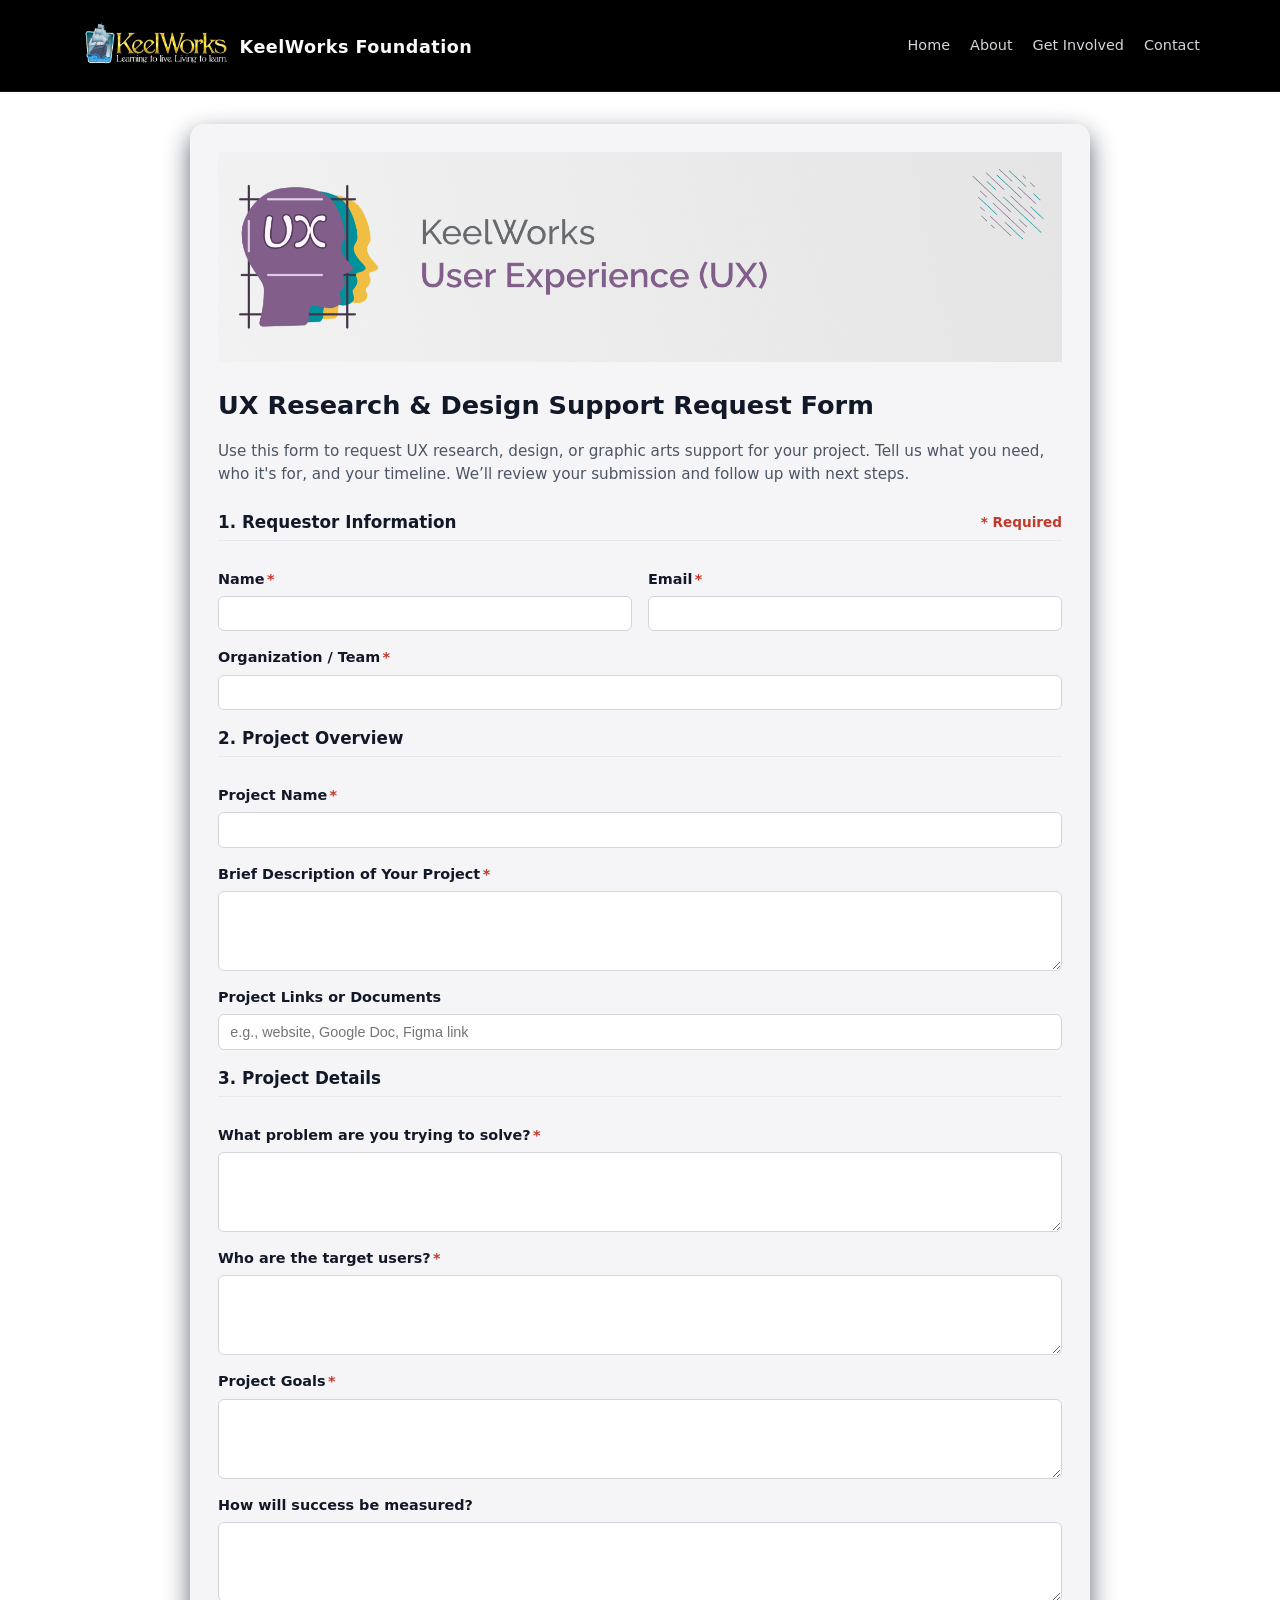
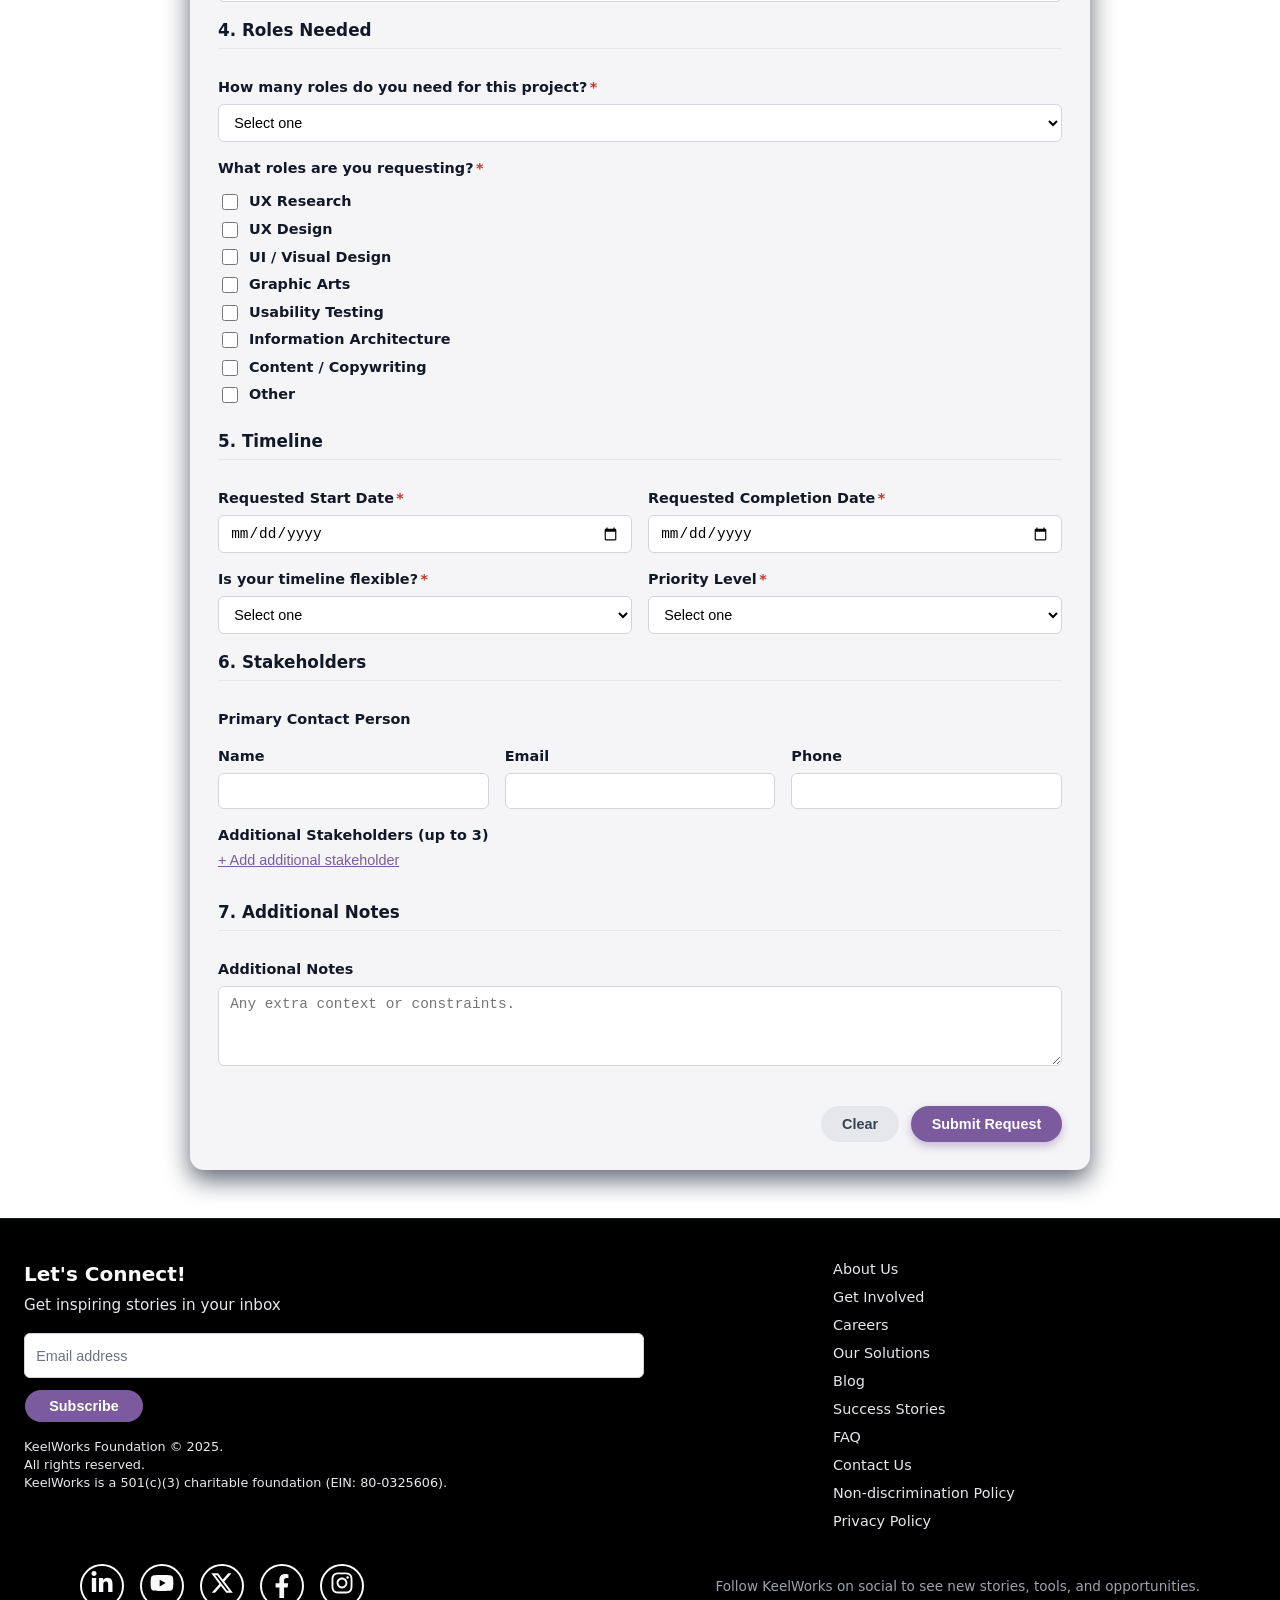
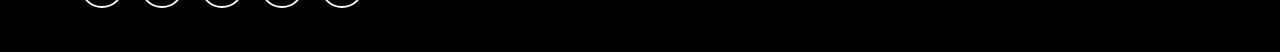
==== index.html @ 037fbc54 "Update and rename request_form1.html to index.html" ====
<!DOCTYPE html>
<html lang="en">
<head>
  <meta charset="UTF-8" />
  <meta name="viewport" content="width=device-width, initial-scale=1.0" />
  <title>KeelWorks – UX Research & Design Support Request</title>
  <link rel="stylesheet" href="css/style.css" />
</head>
<body>
  <!-- HEADER + HERO -->
  <header class="kw-header">
    <div class="kw-header-inner">
      <div class="kw-logo">
        <div>
<img src="images/KeelWorks-logo.png" style="width:150px; height:auto">

        </div>
        <div class="kw-logo-text">KeelWorks Foundation</div>
      </div>
      <nav class="kw-nav" aria-label="Primary navigation">
        <a href="https://keelworks.org/">Home</a>
        <a href="https://keelworks.org/about">About</a>
        <a href="https://keelworks.org/get-involved">Get Involved</a>
        <a href="https://keelworks.org/contact">Contact</a>
      </nav>
    </div>

  </header>

  <!-- MAIN FORM -->
  <main class="page-wrapper">

    <div class="card">
      <div class="card-banner">
  <img src="images/UX Banner.png" style="padding:0px; width:100%; height:auto">

      </div>
      <h1>UX Research &amp; Design Support Request Form</h1>
      <p class="subtitle">
        Use this form to request UX research, design, or graphic arts support for your project.
        Tell us what you need, who it's for, and your timeline. We’ll review your submission and
        follow up with next steps.
      </p>

      <form id="uxSupportForm" novalidate>
        <!-- Section 1: Requestor Information -->
        <div class="section-title required-header">
          <span>1. Requestor Information</span>
          <span class="required-note">* Required</span>
        </div>

        <div class="field-row">
          <div class="field-group">
            <label for="name">Name<span class="required">*</span></label>
            <input type="text" id="name" name="name" />
            <div class="error-message">Please enter your name.</div>
          </div>

          <div class="field-group">
            <label for="email">Email<span class="required">*</span></label>
            <input type="email" id="email" name="email" />
            <div class="error-message">Please enter a valid email address.</div>
          </div>
        </div>

        <div class="field-group">
          <label for="org">Organization / Team<span class="required">*</span></label>
          <input type="text" id="org" name="org" />
          <div class="error-message">Please enter your organization or team.</div>
        </div>

        <!-- Section 2: Project Overview -->
        <div class="section-title">2. Project Overview</div>

        <div class="field-group">
          <label for="projectName">Project Name<span class="required">*</span></label>
          <input type="text" id="projectName" name="projectName" />
          <div class="error-message">Please enter a project name.</div>
        </div>

        <div class="field-group">
          <label for="projectDescription">Brief Description of Your Project<span class="required">*</span></label>
          <textarea id="projectDescription" name="projectDescription"></textarea>
          <div class="error-message">Please add a short description of your project.</div>
        </div>

        <div class="field-group">
          <label for="projectLinks">Project Links or Documents</label>
          <input
            type="text"
            id="projectLinks"
            name="projectLinks"
            placeholder="e.g., website, Google Doc, Figma link"
          />
        </div>

        <!-- Section 3: Project Details -->
        <div class="section-title">3. Project Details</div>

        <div class="field-group">
          <label for="problem">What problem are you trying to solve?<span class="required">*</span></label>
          <textarea id="problem" name="problem"></textarea>
          <div class="error-message">Please describe the problem you are trying to solve.</div>
        </div>

        <div class="field-group">
          <label for="targetUsers">Who are the target users?<span class="required">*</span></label>
          <textarea id="targetUsers" name="targetUsers"></textarea>
          <div class="error-message">Please describe your target users.</div>
        </div>

        <div class="field-group">
          <label for="goals">Project Goals<span class="required">*</span></label>
          <textarea id="goals" name="goals"></textarea>
          <div class="error-message">Please describe your project goals.</div>
        </div>

        <div class="field-group">
          <label for="successMetrics">How will success be measured?</label>
          <textarea id="successMetrics" name="successMetrics"></textarea>
        </div>

        <!-- Section 4: Roles Needed -->
        <div class="section-title">4. Roles Needed</div>

        <div class="field-group">
          <label for="rolesCount">How many roles do you need for this project?<span class="required">*</span></label>
          <select id="rolesCount" name="rolesCount">
            <option value="">Select one</option>
            <option value="1">1</option>
            <option value="2">2</option>
            <option value="3">3</option>
            <option value="more">More</option>
          </select>
          <div class="error-message">Please select how many roles you need.</div>
        </div>

        <div class="field-group">
          <label>What roles are you requesting?<span class="required">*</span></label>
          <div class="checkbox-group" id="rolesGroup">
            <div class="checkbox-item">
              <input type="checkbox" id="roleUxResearch" name="roles" value="UX Research" />
              <label for="roleUxResearch">UX Research</label>
            </div>
            <div class="checkbox-item">
              <input type="checkbox" id="roleUxDesign" name="roles" value="UX Design" />
              <label for="roleUxDesign">UX Design</label>
            </div>
            <div class="checkbox-item">
              <input type="checkbox" id="roleUiDesign" name="roles" value="UI/Visual Design" />
              <label for="roleUiDesign">UI / Visual Design</label>
            </div>
            <div class="checkbox-item">
              <input type="checkbox" id="roleGraphics" name="roles" value="Graphic Arts" />
              <label for="roleGraphics">Graphic Arts</label>
            </div>
            <div class="checkbox-item">
              <input type="checkbox" id="roleUsability" name="roles" value="Usability Testing" />
              <label for="roleUsability">Usability Testing</label>
            </div>
            <div class="checkbox-item">
              <input type="checkbox" id="roleIA" name="roles" value="Information Architecture" />
              <label for="roleIA">Information Architecture</label>
            </div>
            <div class="checkbox-item">
              <input type="checkbox" id="roleContent" name="roles" value="Content / Copywriting" />
              <label for="roleContent">Content / Copywriting</label>
            </div>
            <div class="checkbox-item">
              <input type="checkbox" id="roleOther" name="roles" value="Other" />
              <label for="roleOther">Other</label>
            </div>
          </div>
          <div class="error-message">Please select at least one role.</div>

          <div id="otherRoleWrapper">
            <label for="otherRole">Specify</label>
            <input type="text" id="otherRole" name="otherRole" />
          </div>
        </div>

        <!-- Section 5: Timeline -->
        <div class="section-title">5. Timeline</div>

        <div class="field-row">
          <div class="field-group">
            <label for="startDate">Requested Start Date<span class="required">*</span></label>
            <input type="date" id="startDate" name="startDate" />
            <div class="error-message">Please select a requested start date.</div>
          </div>

          <div class="field-group">
            <label for="endDate">Requested Completion Date<span class="required">*</span></label>
            <input type="date" id="endDate" name="endDate" />
            <div class="error-message">Please select a requested completion date.</div>
          </div>
        </div>

        <div class="field-row">
          <div class="field-group">
            <label for="flexible">Is your timeline flexible?<span class="required">*</span></label>
            <select id="flexible" name="flexible">
              <option value="">Select one</option>
              <option value="yes">Yes</option>
              <option value="no">No</option>
              <option value="somewhat">Somewhat</option>
            </select>
            <div class="error-message">Please indicate if your timeline is flexible.</div>
          </div>

          <div class="field-group">
            <label for="priority">Priority Level<span class="required">*</span></label>
            <select id="priority" name="priority">
              <option value="">Select one</option>
              <option value="high">High</option>
              <option value="medium">Medium</option>
              <option value="low">Low</option>
            </select>
            <div class="error-message">Please select a priority level.</div>
          </div>
        </div>

        <!-- Section 6: Stakeholders -->
        <div class="section-title">6. Stakeholders</div>

        <div class="field-group">
          <label>Primary Contact Person</label>
        </div>

        <div class="field-row">
          <div class="field-group">
            <label for="primaryContactName">Name</label>
            <input type="text" id="primaryContactName" name="primaryContactName" />
          </div>
          <div class="field-group">
            <label for="primaryContactEmail">Email</label>
            <input type="email" id="primaryContactEmail" name="primaryContactEmail" />
          </div>
          <div class="field-group">
            <label for="primaryContactPhone">Phone</label>
            <input type="text" id="primaryContactPhone" name="primaryContactPhone" />
          </div>
        </div>

        <div class="field-group">
          <label>Additional Stakeholders (up to 3)</label>
          <button type="button" id="addStakeholderBtn" class="link-button" style="text-align: left">
            + Add additional stakeholder
          </button>
        </div>

        <div id="additionalStakeholdersContainer"></div>

        <!-- Section 7: Additional Notes -->
        <div class="section-title">7. Additional Notes</div>

        <div class="field-group">
          <label for="notes">Additional Notes</label>
          <textarea id="notes" name="notes" placeholder="Any extra context or constraints."></textarea>
        </div>

        <div class="form-actions">
          <button type="reset" class="btn-secondary" id="clearBtn">Clear</button>
          <button type="submit" class="btn-primary" id="submitBtn">Submit Request</button>
        </div>

        <div id="successMessage" class="success-message">
          Thank you. Your request has been recorded. The details are shown above for your reference.
        </div>

        <button id="closeBtn" class="btn-primary">
          Close &amp; Return to KeelWorks
        </button>
      </form>
    </div>
  </main>

  <!-- FOOTER -->
  <footer class="kw-footer">
    <div class="kw-footer-inner">
      <div>
        <div class="kw-footer-heading">Let's Connect!</div>
        <div class="kw-footer-sub">Get inspiring stories in your inbox</div>
        <form class="kw-footer-form" onsubmit="event.preventDefault();">

          <input type="email" class="kw-footer-input"
            placeholder="Email address"
            aria-label="Email address" /> <button class="kw-footer-button" type="submit" style="margin-left:-500px">Subscribe</button>
        </form>
        <div class="kw-footer-legal">
          KeelWorks Foundation © 2025.<br />
          All rights reserved.<br />
          KeelWorks is a 501(c)(3) charitable foundation (EIN: 80-0325606).
        </div>
      </div>
      <div class="kw-footer-links">
        <a href="https://keelworks.org/about">About Us</a>
        <a href="https://keelworks.org/get-involved">Get Involved</a>
        <a href="https://keelworks.org/careers">Careers</a>
        <a href="https://keelworks.org/our-solutions">Our Solutions</a>
        <a href="https://keelworks.org/blog">Blog</a>
        <a href="https://keelworks.org/success-stories">Success Stories</a>
        <a href="https://keelworks.org/faq">FAQ</a>
        <a href="https://keelworks.org/contact">Contact Us</a>
        <a href="https://keelworks.org/non-discrimination">Non-discrimination Policy</a>
        <a href="https://keelworks.org/privacy-policy">Privacy Policy</a>
      </div>
    </div>

    <div class="kw-footer-bottom">
      <div class="kw-social">
        <div class="kw-social-icon">
          <a href="https://www.linkedin.com/company/keelworks-foundation/" class="text-white hover:text-gray-500" target="_blank"><div class="p-2 border-2 rounded-full hover:border-gray-500 ">
          <svg stroke="currentColor" fill="currentColor" stroke-width="0" viewBox="0 0 448 512" height="24" width="24" xmlns="http://www.w3.org/2000/svg"><path d="M100.28 448H7.4V148.9h92.88zM53.79 108.1C24.09 108.1 0 83.5 0 53.8a53.79 53.79 0 0 1 107.58 0c0 29.7-24.1 54.3-53.79 54.3zM447.9 448h-92.68V302.4c0-34.7-.7-79.2-48.29-79.2-48.29 0-55.69 37.7-55.69 76.7V448h-92.78V148.9h89.08v40.8h1.3c12.4-23.5 42.69-48.3 87.88-48.3 94 0 111.28 61.9 111.28 142.3V448z"></path></svg>
          </div>
          </a>
        </div>
        <div class="kw-social-icon">
          <a href="https://www.youtube.com/@thekeelworksfundation8668" class="text-white hover:text-gray-500" target="_blank"><div class="p-2 border-2 rounded-full hover:border-gray-500"><svg stroke="currentColor" fill="currentColor" stroke-width="0" viewBox="0 0 576 512" height="24" width="24" xmlns="http://www.w3.org/2000/svg"><path d="M549.655 124.083c-6.281-23.65-24.787-42.276-48.284-48.597C458.781 64 288 64 288 64S117.22 64 74.629 75.486c-23.497 6.322-42.003 24.947-48.284 48.597-11.412 42.867-11.412 132.305-11.412 132.305s0 89.438 11.412 132.305c6.281 23.65 24.787 41.5 48.284 47.821C117.22 448 288 448 288 448s170.78 0 213.371-11.486c23.497-6.321 42.003-24.171 48.284-47.821 11.412-42.867 11.412-132.305 11.412-132.305s0-89.438-11.412-132.305zm-317.51 213.508V175.185l142.739 81.205-142.739 81.201z"></path></svg></div></a>
          </div>
        <div class="kw-social-icon">
          <a href="https://x.com/keelworksthe" class="text-white hover:text-gray-500" target="_blank"><div class="p-2 border-2 rounded-full hover:border-gray-500"><svg stroke="currentColor" fill="currentColor" stroke-width="0" viewBox="0 0 512 512" height="24" width="24" xmlns="http://www.w3.org/2000/svg"><path d="M389.2 48h70.6L305.6 224.2 487 464H345L233.7 318.6 106.5 464H35.8L200.7 275.5 26.8 48H172.4L272.9 180.9 389.2 48zM364.4 421.8h39.1L151.1 88h-42L364.4 421.8z"></path></svg></div></a>
        </div>
        <div class="kw-social-icon">
        <svg stroke="currentColor" fill="currentColor" stroke-width="0" viewBox="0 0 320 512" height="24" width="24" xmlns="http://www.w3.org/2000/svg"><path d="M279.14 288l14.22-92.66h-88.91v-60.13c0-25.35 12.42-50.06 52.24-50.06h40.42V6.26S260.43 0 225.36 0c-73.22 0-121.08 44.38-121.08 124.72v70.62H22.89V288h81.39v224h100.17V288z"></path></svg>
      </div>
        <div class="kw-social-icon">
<a href="https://www.instagram.com/thekeelworks/" class="text-white hover:text-gray-500" target="_blank"><div class="p-2 border-2 rounded-full hover:border-gray-500"><svg stroke="currentColor" fill="currentColor" stroke-width="0" viewBox="0 0 448 512" height="24" width="24" xmlns="http://www.w3.org/2000/svg"><path d="M224.1 141c-63.6 0-114.9 51.3-114.9 114.9s51.3 114.9 114.9 114.9S339 319.5 339 255.9 287.7 141 224.1 141zm0 189.6c-41.1 0-74.7-33.5-74.7-74.7s33.5-74.7 74.7-74.7 74.7 33.5 74.7 74.7-33.6 74.7-74.7 74.7zm146.4-194.3c0 14.9-12 26.8-26.8 26.8-14.9 0-26.8-12-26.8-26.8s12-26.8 26.8-26.8 26.8 12 26.8 26.8zm76.1 27.2c-1.7-35.9-9.9-67.7-36.2-93.9-26.2-26.2-58-34.4-93.9-36.2-37-2.1-147.9-2.1-184.9 0-35.8 1.7-67.6 9.9-93.9 36.1s-34.4 58-36.2 93.9c-2.1 37-2.1 147.9 0 184.9 1.7 35.9 9.9 67.7 36.2 93.9s58 34.4 93.9 36.2c37 2.1 147.9 2.1 184.9 0 35.9-1.7 67.7-9.9 93.9-36.2 26.2-26.2 34.4-58 36.2-93.9 2.1-37 2.1-147.8 0-184.8zM398.8 388c-7.8 19.6-22.9 34.7-42.6 42.6-29.5 11.7-99.5 9-132.1 9s-102.7 2.6-132.1-9c-19.6-7.8-34.7-22.9-42.6-42.6-11.7-29.5-9-99.5-9-132.1s-2.6-102.7 9-132.1c7.8-19.6 22.9-34.7 42.6-42.6 29.5-11.7 99.5-9 132.1-9s102.7-2.6 132.1 9c19.6 7.8 34.7 22.9 42.6 42.6 11.7 29.5 9 99.5 9 132.1s2.7 102.7-9 132.1z"></path></svg></div></a>        </div>
      </div>
      <div class="kw-footer-nav">
        Follow KeelWorks on social to see new stories, tools, and opportunities.
      </div>
    </div>
  </footer>
<script src="js/script.js"></script>
</body>
</html>
---- css/style.css ----
:root {
  font-family: system-ui, -apple-system, BlinkMacSystemFont, "Segoe UI", sans-serif;
  line-height: 1.5;
  color: #e5e7eb;
  background-color: #000000;
}

body {
  margin: 0;
  background: #ffffff;
}

a {
  color: inherit;
  text-decoration: none;
}

/* HEADER / HERO */
.kw-header {
  background: #000000;
  color: #f9fafb;
  border-bottom: 1px solid #111827;
}

.kw-header-inner {
  max-width: 1120px;
  margin: 0 auto;
  padding: 1.2rem 1.5rem 1rem;
  display: flex;
  align-items: center;
  justify-content: space-between;
  gap: 1rem;
}

.kw-logo {
  display: flex;
  align-items: center;
  gap: 0.6rem;
  font-weight: 700;
  letter-spacing: 0.03em;
}

.kw-logo-mark {
  width: 32px;
  height: 32px;
  border-radius: 999px;
  background: radial-gradient(circle at 20% 20%, #facc15, #7b5a9e);
}

.kw-logo-text {
  font-size: 1.1rem;
}

.kw-nav {
  display: flex;
  gap: 1.25rem;
  font-size: 0.9rem;
  color: #d1d5db;
}

.kw-nav a {
  position: relative;
  padding-bottom: 0.15rem;
}

.kw-nav a::after {
  content: "";
  position: absolute;
  left: 0;
  bottom: 0;
  width: 0%;
  height: 2px;
  background: #7b5a9e;
  transition: width 0.18s ease;
}

.kw-nav a:hover::after {
  width: 100%;
}

/* (Hero gradient is present but you don't currently render kw-hero block) */
.kw-hero {
  border-top: 1px solid #111827;
  border-bottom: 1px solid #111827;
  background: radial-gradient(circle at top left, #111827 0, #020617 50%, #000 100%);
}

.kw-hero-inner {
  max-width: 1120px;
  margin: 0 auto;
  padding: 2rem 1.5rem 2.25rem;
  display: grid;
  gap: 1.75rem;
}

.kw-eyebrow {
  font-size: 0.8rem;
  text-transform: uppercase;
  letter-spacing: 0.18em;
  color: #9ca3af;
}

.kw-hero-title {
  font-size: clamp(1.7rem, 3vw, 2.1rem);
  font-weight: 700;
  margin: 0.3rem 0;
  color: #f9fafb;
}

.kw-hero-subtitle {
  font-size: 0.95rem;
  color: #e5e7eb;
  max-width: 640px;
}

/* MAIN FORM CARD */
.page-wrapper {
  max-width: 900px;
  width: 100%;
  margin: 0 auto;
  padding: 2rem 1.5rem 3rem;
}

.card {
  background: #f5f5f7;
  border-radius: 14px;
  padding: 1.75rem;
  box-shadow: 0 10px 25px rgba(15, 23, 42, 0.65);
  color: #111827;
}

.card-banner {
  padding: -1.75rem; /* effectively 0 in browsers, but kept as you had it */
}

h1 {
  font-size: 1.6rem;
  margin-bottom: 0.25rem;
}

.subtitle {
  margin-bottom: 1.5rem;
  color: #4b5563;
  font-size: 0.95rem;
}

.section-title {
  font-size: 1.05rem;
  margin: 0rem 0 0.75rem;
  border-bottom: 1px solid #e5e7eb;
  padding-bottom: 0.3rem;
  color: #111827;
  font-weight: bold;
}

.required-header {
  display: flex;
  justify-content: space-between;
  align-items: center;
}

.required-note {
  font-size: 0.85rem;
  color: #c0392b;
  font-weight: 600;
}

form {
  display: flex;
  flex-direction: column;
  gap: 1rem;
}

.field-group {
  display: flex;
  flex-direction: column;
  gap: 0.35rem;
}

.field-row {
  display: flex;
  flex-wrap: wrap;
  gap: 1rem;
}

.field-row .field-group {
  flex: 1 1 220px;
}

label {
  font-size: 0.9rem;
  font-weight: 600;
  color: #111827;
}

.required {
  color: #c0392b;
  margin-left: 0.15rem;
}

input[type="text"],
input[type="email"],
input[type="date"],
textarea,
select {
  width: 100%;
  padding: 0.55rem 0.7rem;
  border-radius: 6px;
  border: 1px solid #d1d5db;
  font-size: 0.9rem;
  transition: border-color 0.2s, box-shadow 0.2s;
  box-sizing: border-box;
  background-color: #ffffff;
}

input[type="text"]:focus,
input[type="email"]:focus,
input[type="date"]:focus,
textarea:focus,
select:focus {
  outline: none;
  border-color: #7b5a9e;
  box-shadow: 0 0 0 1px rgba(123, 90, 158, 0.25);
}

textarea {
  min-height: 80px;
  resize: vertical;
}

.checkbox-group {
  display: flex;
  flex-direction: column;
  gap: 0.35rem;
  padding: 0.4rem 0;
}

.checkbox-item {
  display: flex;
  align-items: center;
  gap: 0.5rem;
  font-size: 0.9rem;
}

.checkbox-item input[type="checkbox"] {
  width: 16px;
  height: 16px;
}

.error {
  border-color: #e11d48 !important;
  box-shadow: 0 0 0 1px rgba(225, 29, 72, 0.15);
}

.error-message {
  font-size: 0.8rem;
  color: #e11d48;
  display: none;
}

.error-visible {
  display: block;
}

.form-actions {
  margin-top: 1.5rem;
  display: flex;
  justify-content: flex-end;
  gap: 0.75rem;
  flex-wrap: wrap;
}

button {
  border-radius: 999px;
  border: none;
  padding: 0.6rem 1.3rem;
  font-size: 0.9rem;
  font-weight: 600;
  cursor: pointer;
  transition: transform 0.1s, box-shadow 0.1s, background-color 0.15s;
}

.btn-primary {
  background: #7b5a9e;
  color: #ffffff;
  box-shadow: 0 4px 10px rgba(123, 90, 158, 0.4);
}

.btn-primary:hover {
  background: #6a4d8a;
  transform: translateY(-1px);
  box-shadow: 0 6px 14px rgba(123, 90, 158, 0.55);
}

.btn-secondary {
  background: #e5e7eb;
  color: #374151;
}

.btn-secondary:hover {
  background: #d1d5db;
  transform: translateY(-1px);
}

.success-message {
  display: none;
  margin-top: 1rem;
  padding: 0.75rem 1rem;
  border-radius: 8px;
  background: #ecfdf3;
  color: #166534;
  font-size: 0.9rem;
  border: 1px solid #bbf7d0;
}

#closeBtn {
  margin-top: 1rem;
  display: none;
}

#otherRoleWrapper {
  margin-top: 0.4rem;
  display: none;
}

.stakeholder-block {
  margin-top: 0.75rem;
  padding: 0.75rem 0.9rem;
  border-radius: 8px;
  border: 1px solid #e5e7eb;
  background: #f9fafb;
}

.stakeholder-block-title {
  font-size: 0.9rem;
  font-weight: 600;
  margin-bottom: 0.5rem;
  color: #374151;
}

.link-button {
  background: none;
  border: none;
  padding: 0;
  margin: 0;
  color: #7b5a9e;
  font-size: 0.9rem;
  font-weight: 500;
  text-decoration: underline;
  cursor: pointer;
}

.link-button:disabled {
  opacity: 0.4;
  cursor: default;
  text-decoration: none;
}

.remove-link {
  font-size: 0.85rem;
  margin-top: 0.4rem;
}

/* FOOTER */
.kw-footer {
  background: #000000;
  color: #f9fafb;
  border-top: 1px solid #111827;
  padding: 2.5rem 1.5rem 2.75rem;
}

.kw-footer-inner {
  max-width: 1440px;
  margin: 0 auto;
  display: grid;
  grid-template-columns: minmax(0, 2fr) minmax(0, 1.1fr);
  gap: 2.5rem;
}

.kw-footer-heading {
  font-size: 1.25rem;
  font-weight: 700;
  margin-bottom: 0.35rem;
}

.kw-footer-sub {
  font-size: 0.95rem;
  color: #e5e7eb;
  margin-bottom: 1rem;
}

.kw-footer-form {
  display: flex;
  flex-wrap: wrap;
  gap: 0.75rem;
  align-items: center;
  margin-bottom: 1rem;
  max-width: 620px;
}

.kw-footer-input {
  /*flex: 1 1 240px;*/
  flex: 1 1 45px;
  padding: 0.7rem 0.9rem;
  border-radius: 999px;
  border: none;
  font-size: 0.9rem;
  background: #e5e7eb;
  color: #111827;
  width: 150px;
}

.kw-footer-input::placeholder {
  color: #6b7280;
}

.kw-footer-button {
  padding: 0.5rem 1.5rem;
  border-radius: 999px;
  border: none;
  background: #7b5a9e;
  color: #ffffff;
  font-weight: 600;
  font-size: 0.9rem;
  cursor: pointer;
  white-space: nowrap;
}

.kw-footer-button:hover {
  background: #6a4d8a;
}

.kw-footer-legal {
  font-size: 0.8rem;
  color: #e5e7eb;
  line-height: 1.4;
}

.kw-footer-links {
  font-size: 0.9rem;
  display: flex;
  flex-direction: column;
  gap: 0.4rem;
}

.kw-footer-links a {
  color: #e5e7eb;
}

.kw-footer-links a:hover {
  text-decoration: underline;
}

.kw-footer-bottom {
  max-width: 1120px;
  margin: 2rem auto 0;
  padding: 0 1.5rem 0;
  display: flex;
  justify-content: space-between;
  align-items: center;
  gap: 1.5rem;
  flex-wrap: wrap;
}

.kw-social {
  display: flex;
  gap: 1rem;
  flex-wrap: wrap;
}

.kw-social-icon {
  width: 40px;
  height: 40px;
  border-radius: 999px;
  border: 2px solid #f9fafb;
  display: flex;
  align-items: center;
  justify-content: center;
  font-size: 0.95rem;
}

.kw-footer-nav {
  font-size: 0.85rem;
  color: #9ca3af;
}

@media (max-width: 800px) {
  .kw-footer-inner {
    grid-template-columns: minmax(0, 1fr);
  }

  .kw-header-inner {
    flex-direction: column;
    align-items: flex-start;
  }

  .kw-nav {
    flex-wrap: wrap;
  }
}

@media (max-width: 600px) {
  .page-wrapper {
    padding: 1.5rem 1rem 2.5rem;
  }

  .card {
    padding: 1.3rem;
  }

  h1 {
    font-size: 1.4rem;
  }
}
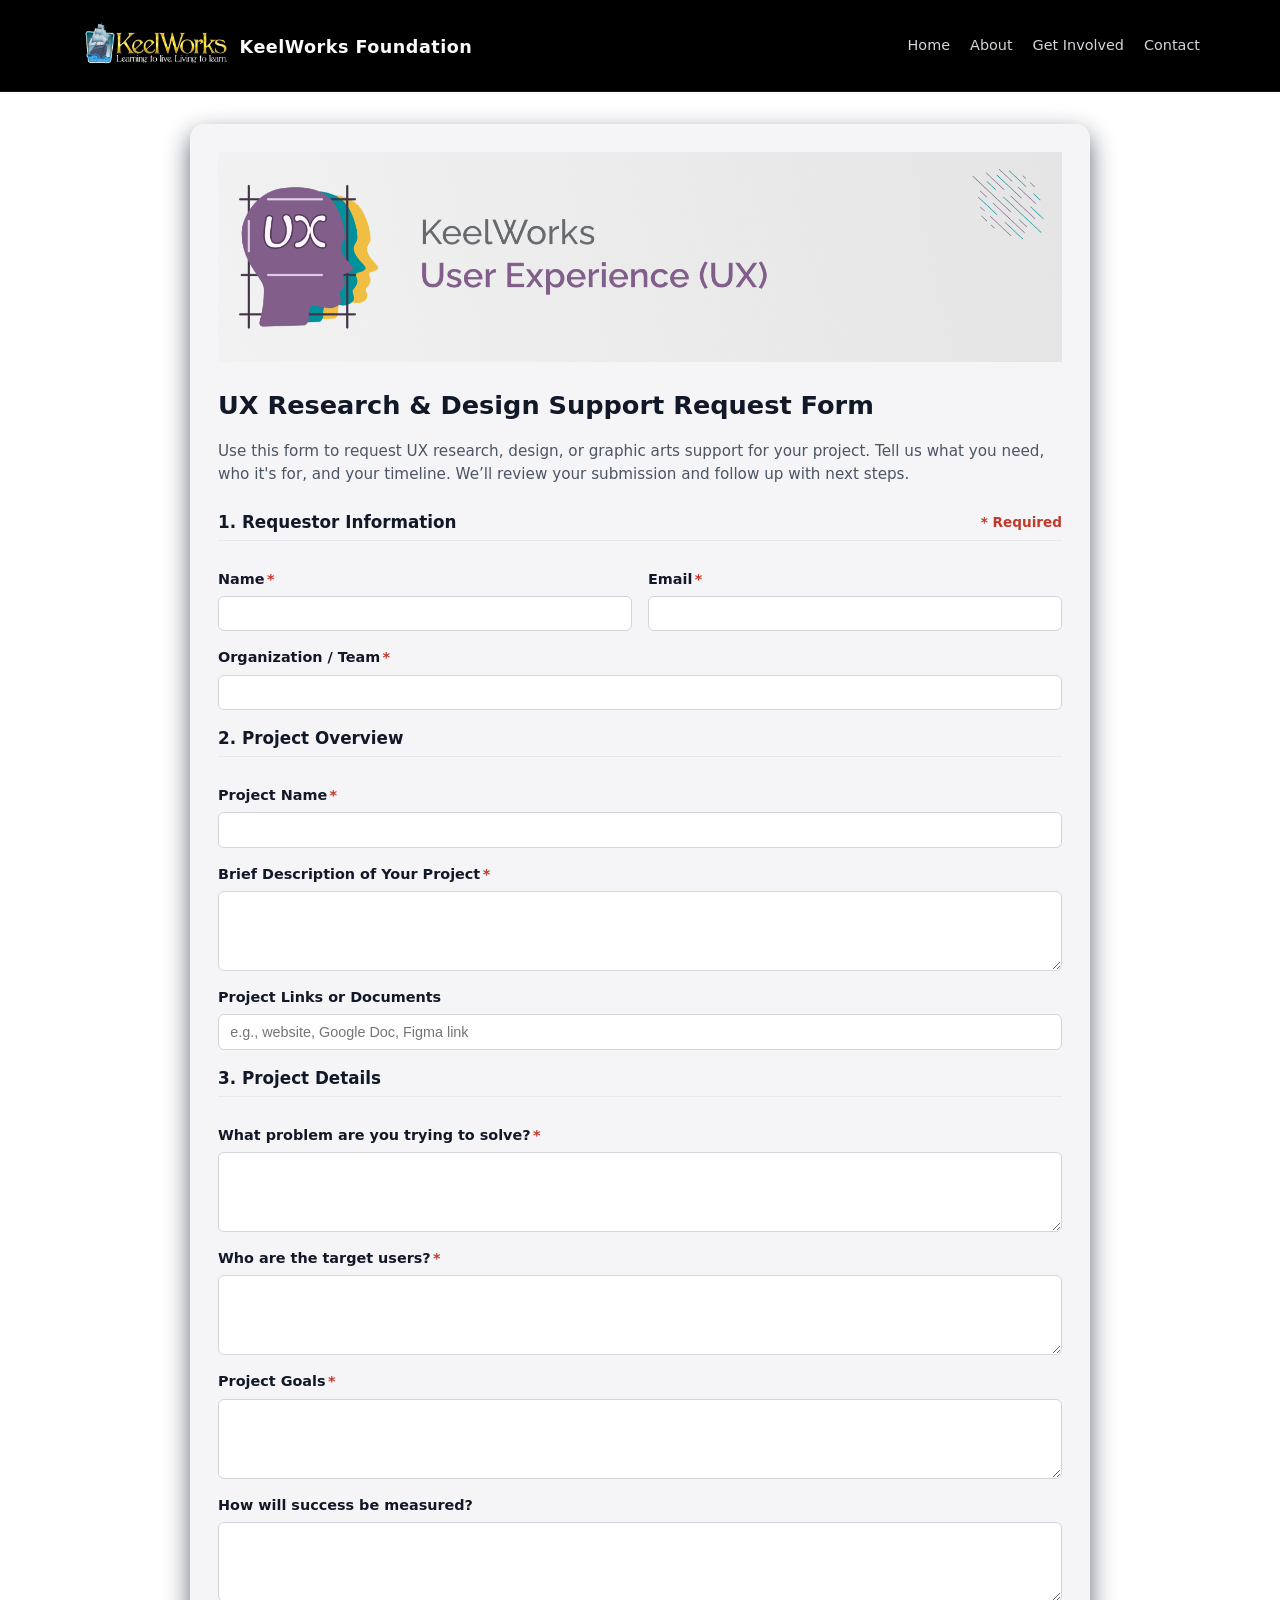
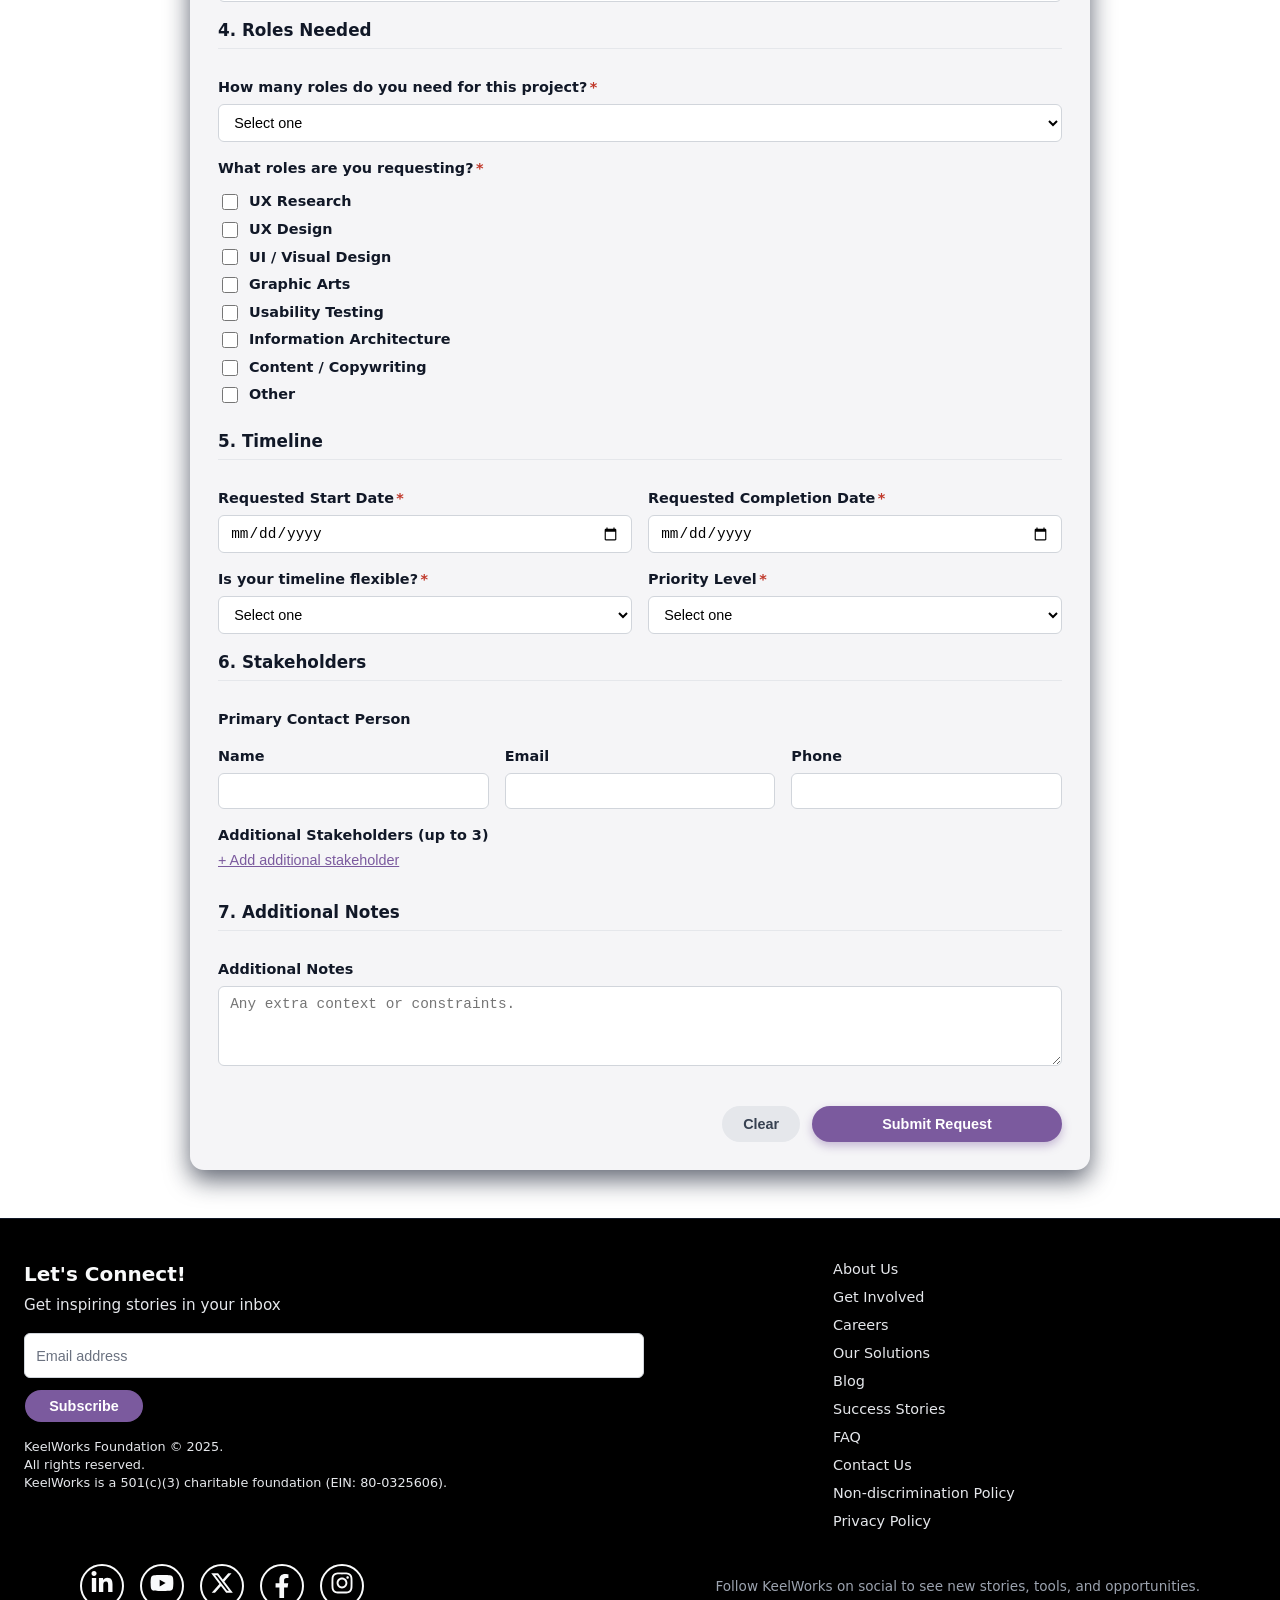
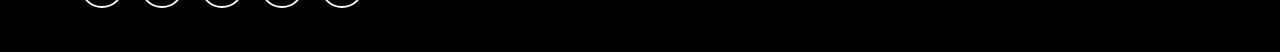
==== commit 34c647d4: "Update index.html" ====
--- a/index.html
+++ b/index.html
@@ -4,6 +4,7 @@
   <meta charset="UTF-8" />
   <meta name="viewport" content="width=device-width, initial-scale=1.0" />
   <title>KeelWorks – UX Research & Design Support Request</title>
+  <link rel="icon" type="image/png" href="favicon.png">
   <link rel="stylesheet" href="css/style.css" />
 </head>
 <body>
@@ -261,7 +262,7 @@
 
         <div class="form-actions">
           <button type="reset" class="btn-secondary" id="clearBtn">Clear</button>
-          <button type="submit" class="btn-primary" id="submitBtn">Submit Request</button>
+          <button type="submit" class="btn-primary" id="submitBtn" style="width:250px">Submit Request</button>
         </div>
 
         <div id="successMessage" class="success-message">
@@ -332,6 +333,8 @@
       </div>
     </div>
   </footer>
-<script src="js/script.js"></script>
+<script src="js/form.js"></script>
 </body>
 </html>
+
+
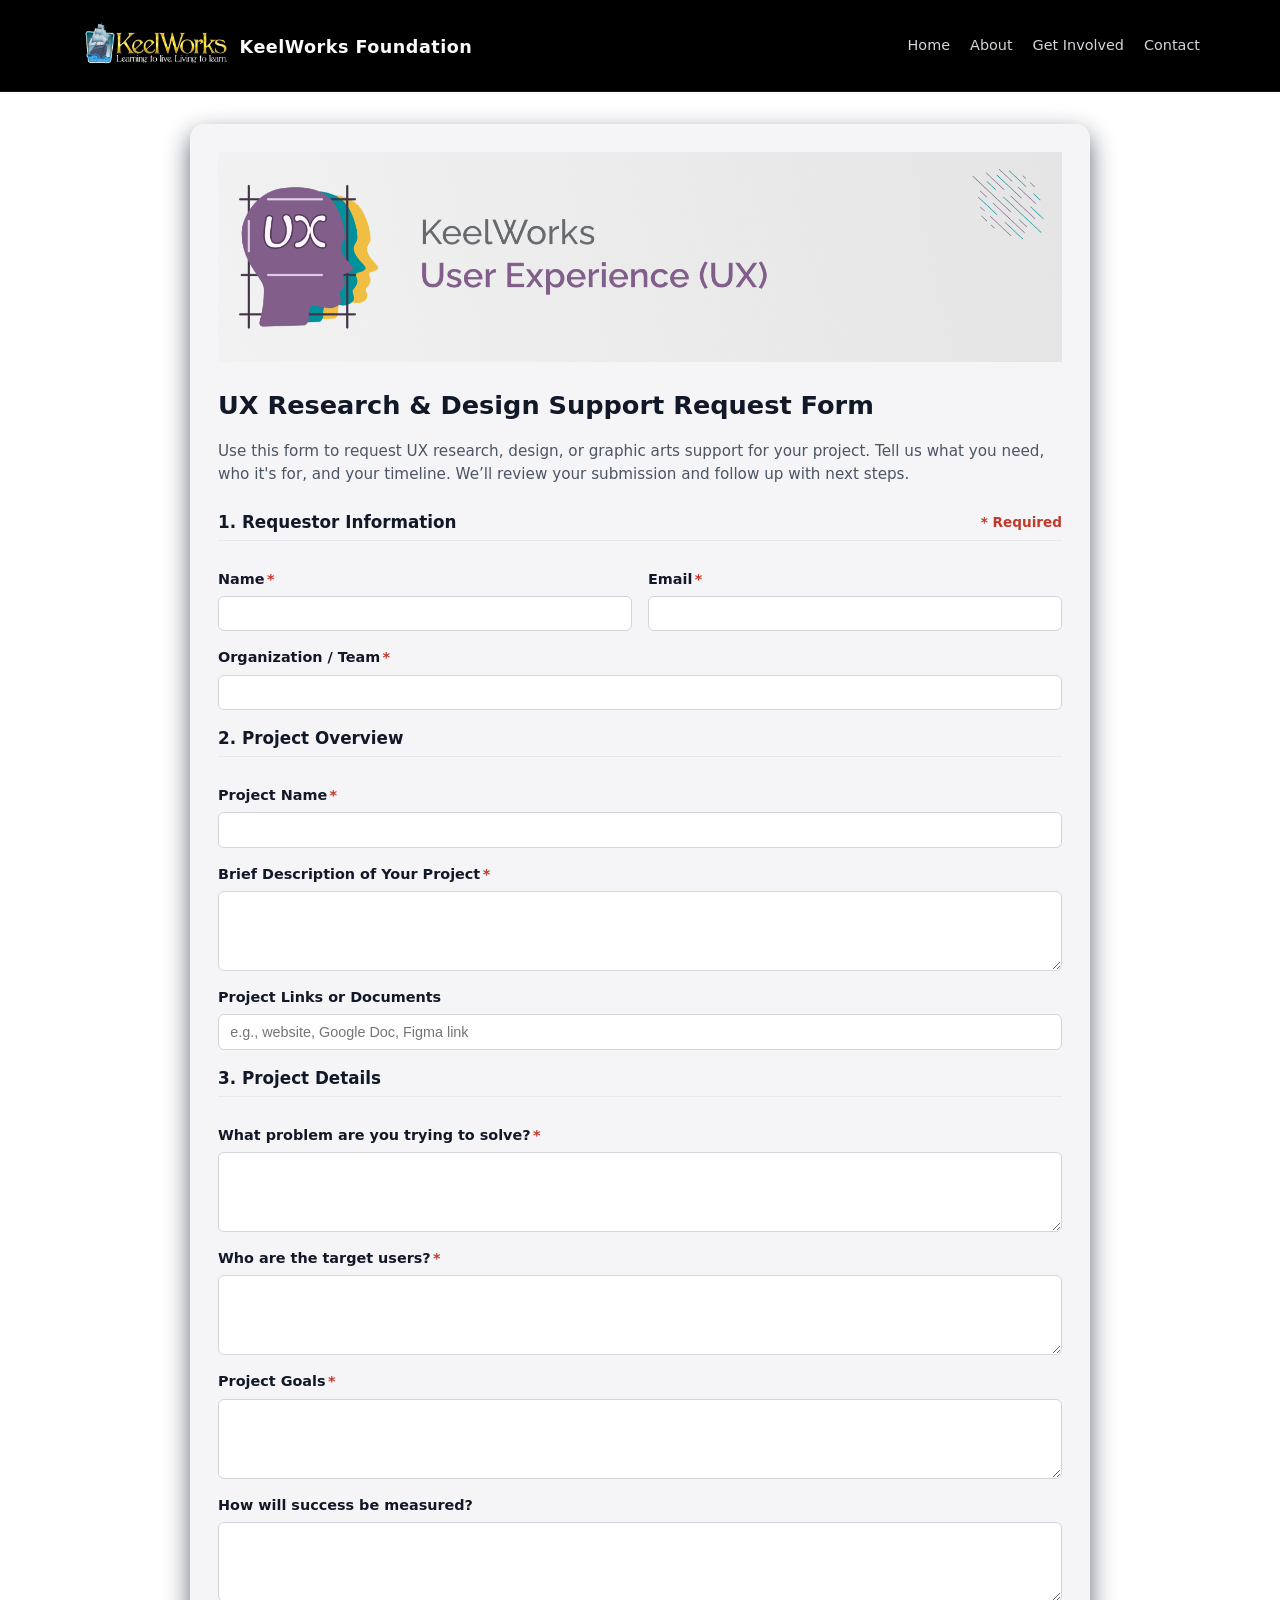
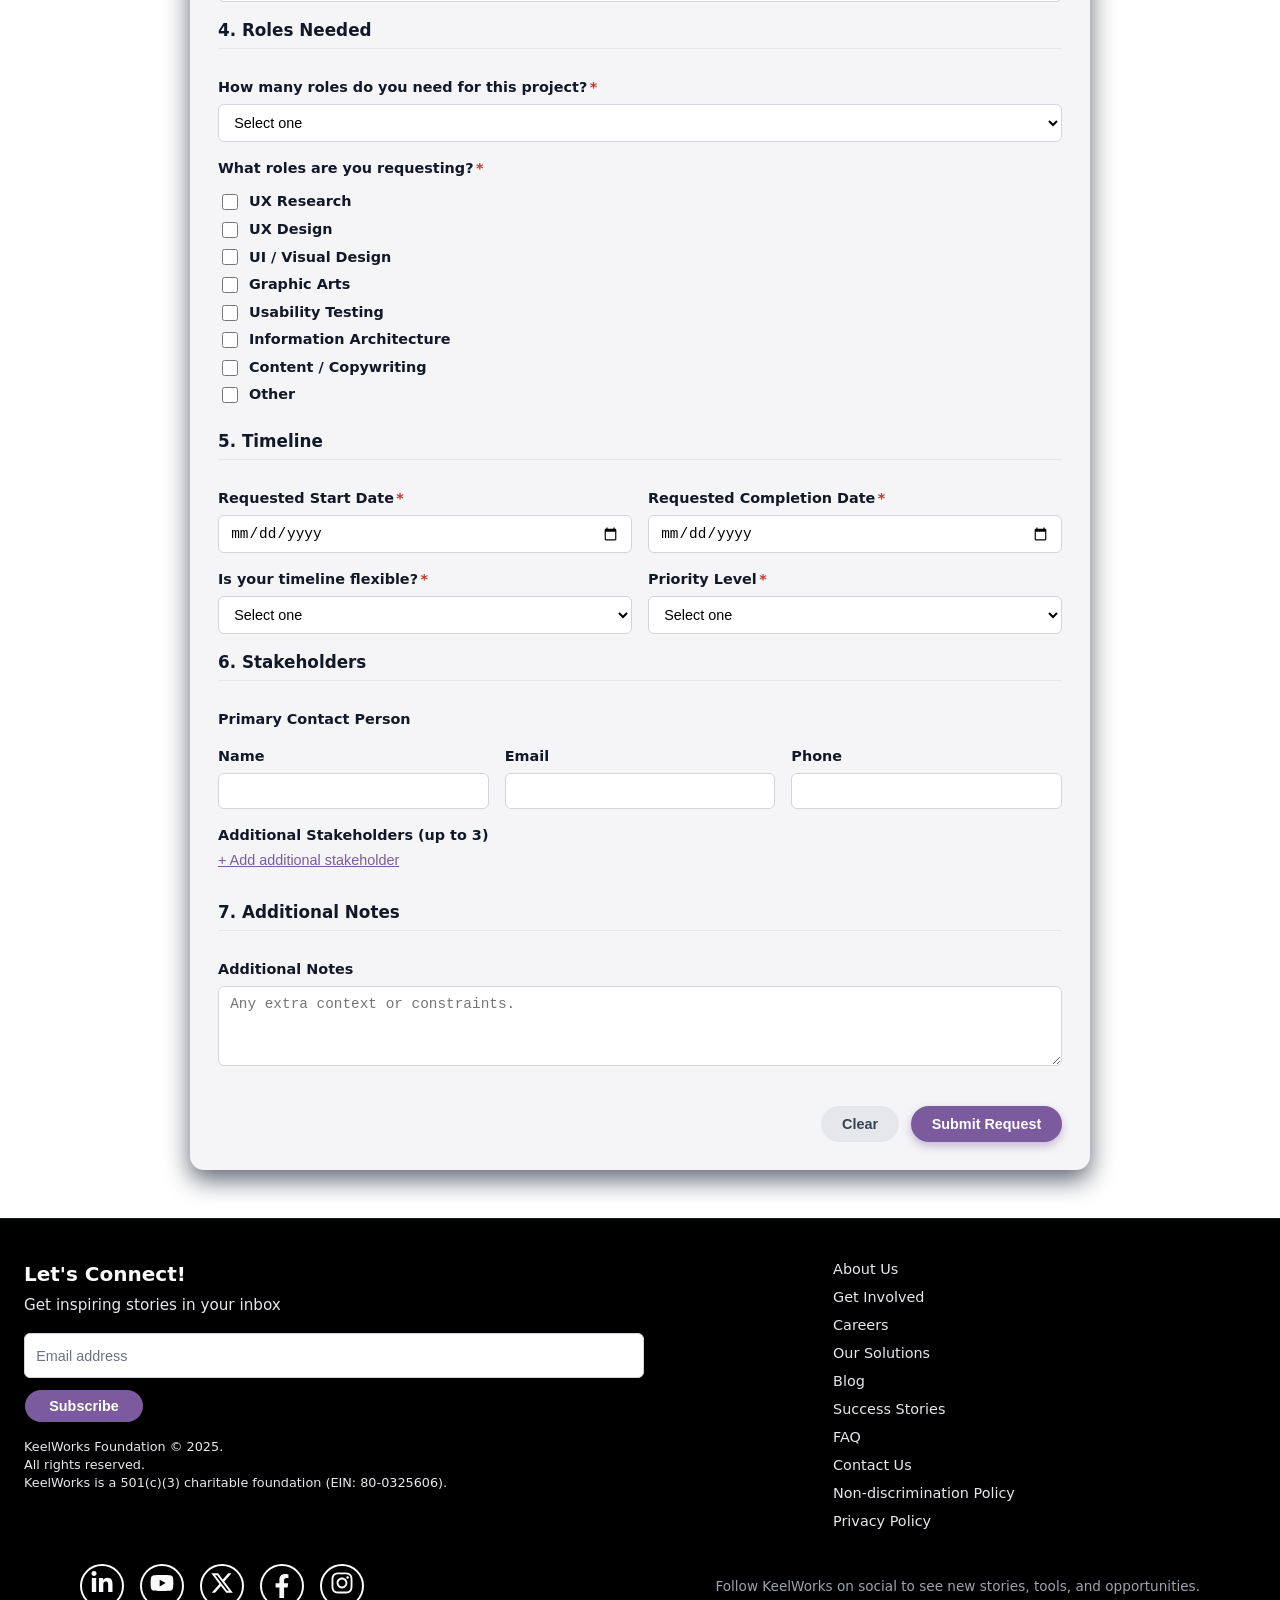
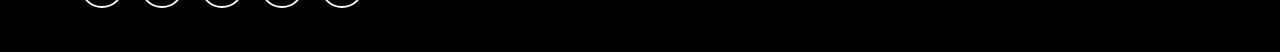
==== commit 6ae70766: "Update index.html" ====
--- a/index.html
+++ b/index.html
@@ -262,14 +262,14 @@
 
         <div class="form-actions">
           <button type="reset" class="btn-secondary" id="clearBtn">Clear</button>
-          <button type="submit" class="btn-primary" id="submitBtn" style="width:250px">Submit Request</button>
+          <button type="submit" class="btn-primary" id="submitBtn">Submit Request</button>
         </div>
 
         <div id="successMessage" class="success-message">
           Thank you. Your request has been recorded. The details are shown above for your reference.
         </div>
 
-        <button id="closeBtn" class="btn-primary">
+        <button id="closeBtn" class="btn-primary" style="width:250px">
           Close &amp; Return to KeelWorks
         </button>
       </form>
@@ -338,3 +338,4 @@
 </html>
 
 
+
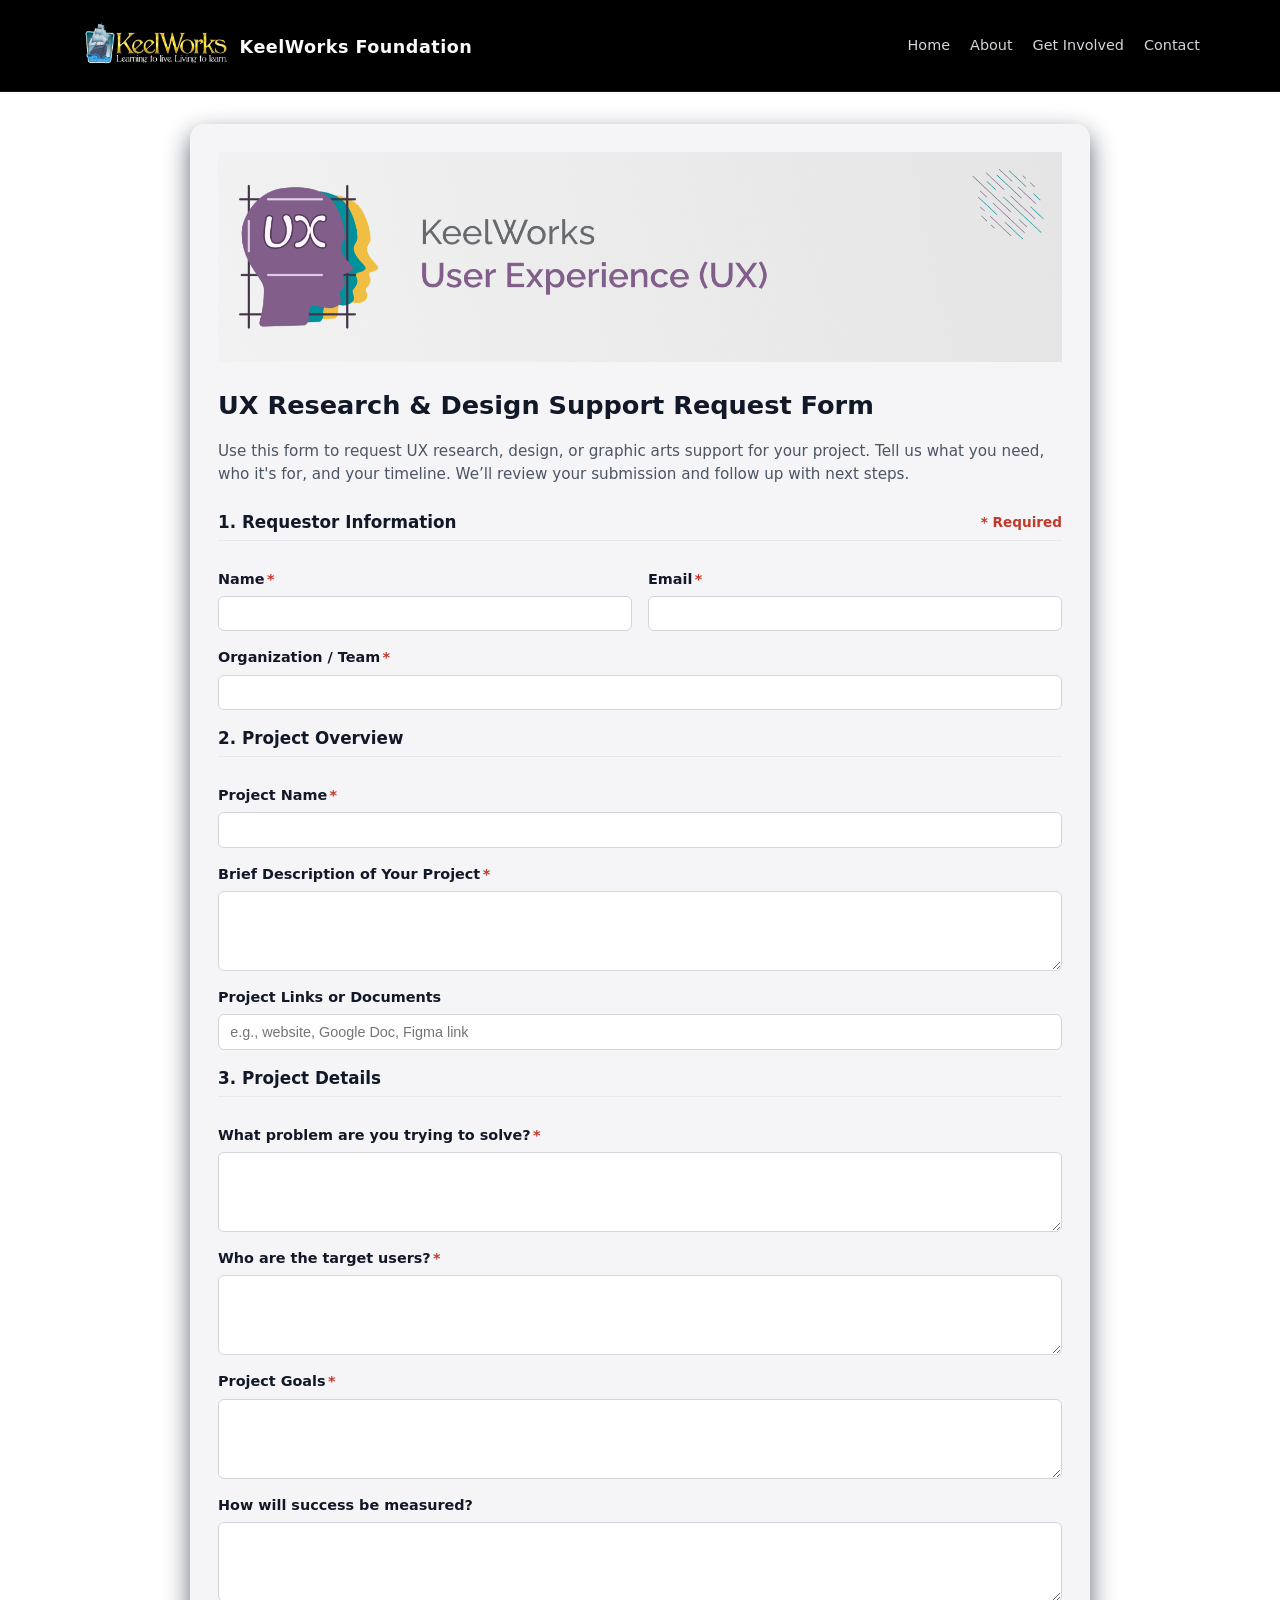
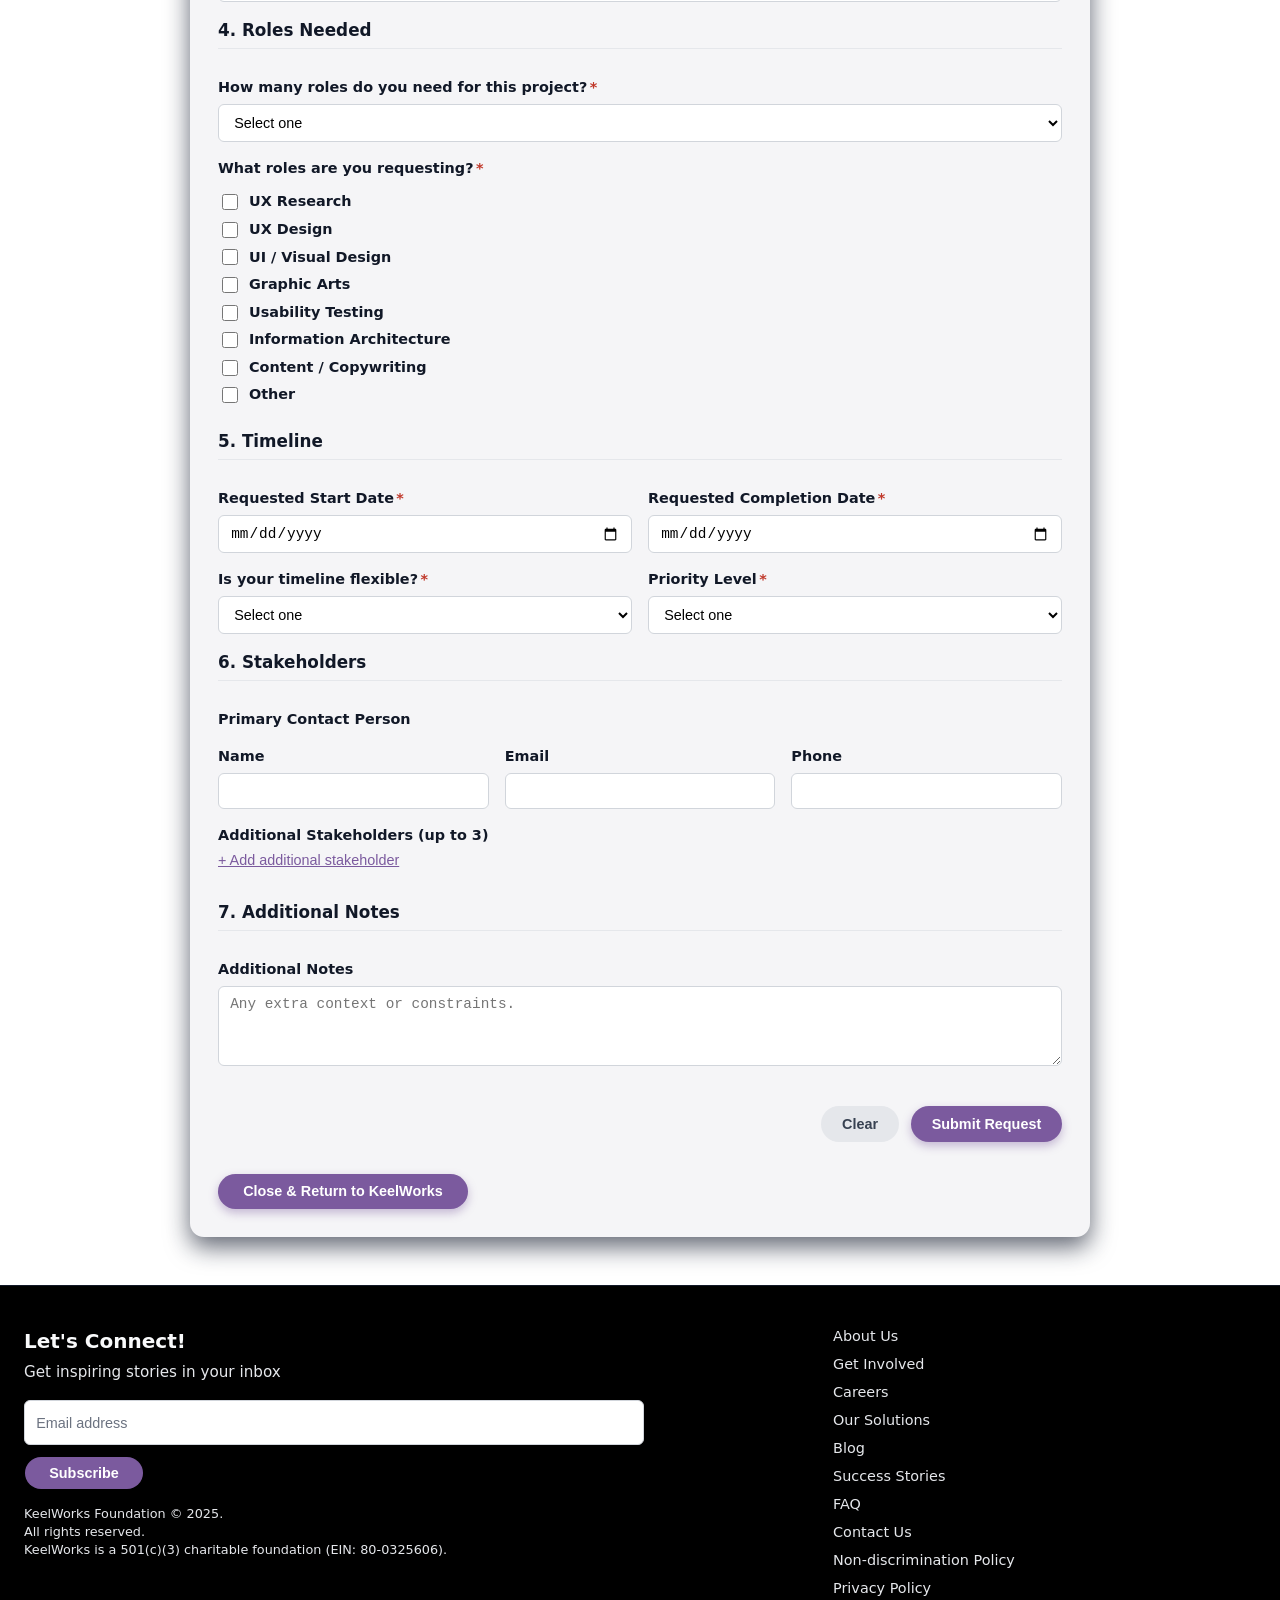
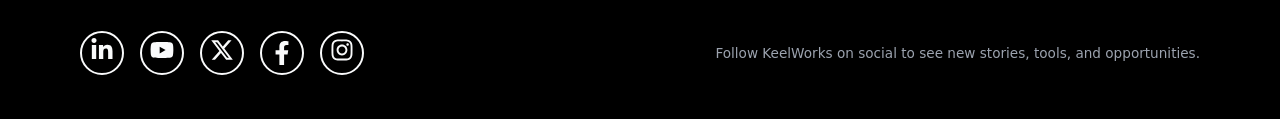
==== commit 4c0082cd: "Update index.html" ====
--- a/index.html
+++ b/index.html
@@ -269,7 +269,7 @@
           Thank you. Your request has been recorded. The details are shown above for your reference.
         </div>
 
-        <button id="closeBtn" class="btn-primary" style="width:250px">
+        <button id="closeBtn" class="btn-primary" style="display: inline-block; width:250px;">
           Close &amp; Return to KeelWorks
         </button>
       </form>
@@ -339,3 +339,5 @@
 
 
 
+
+
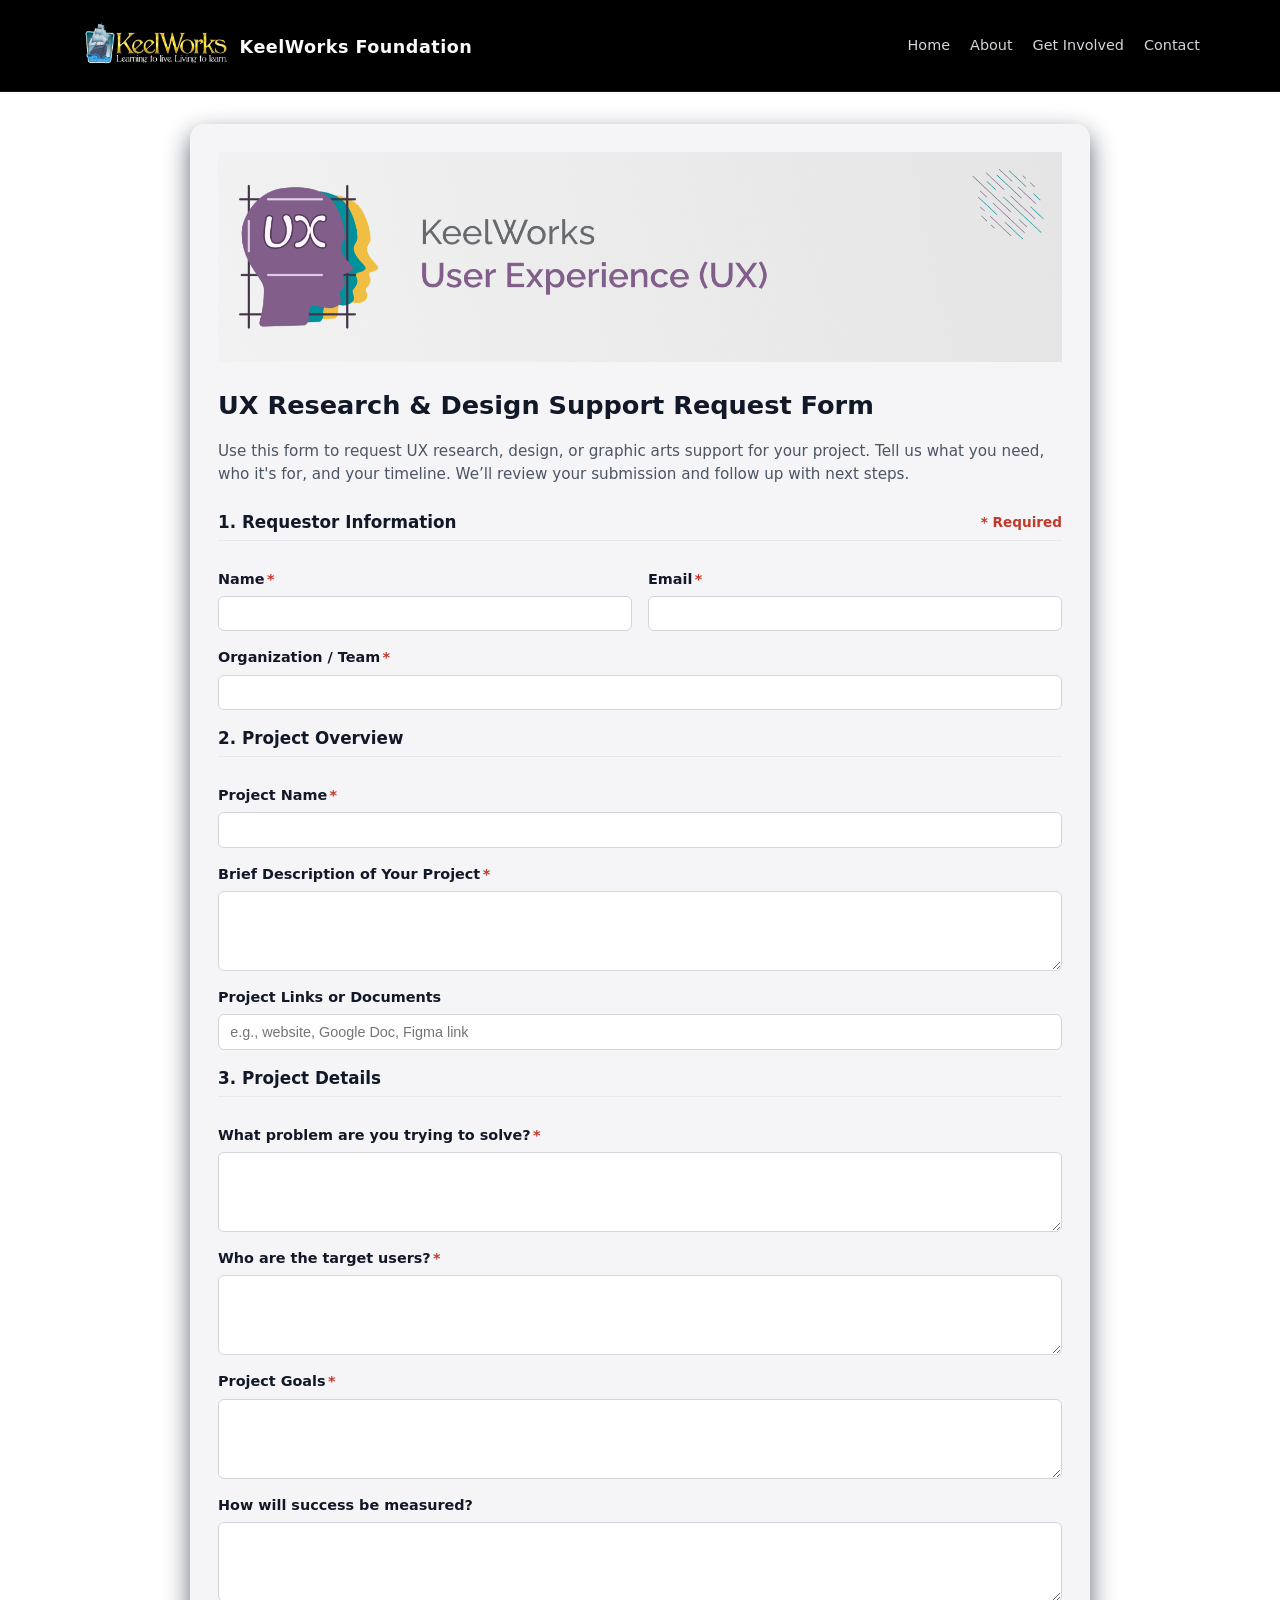
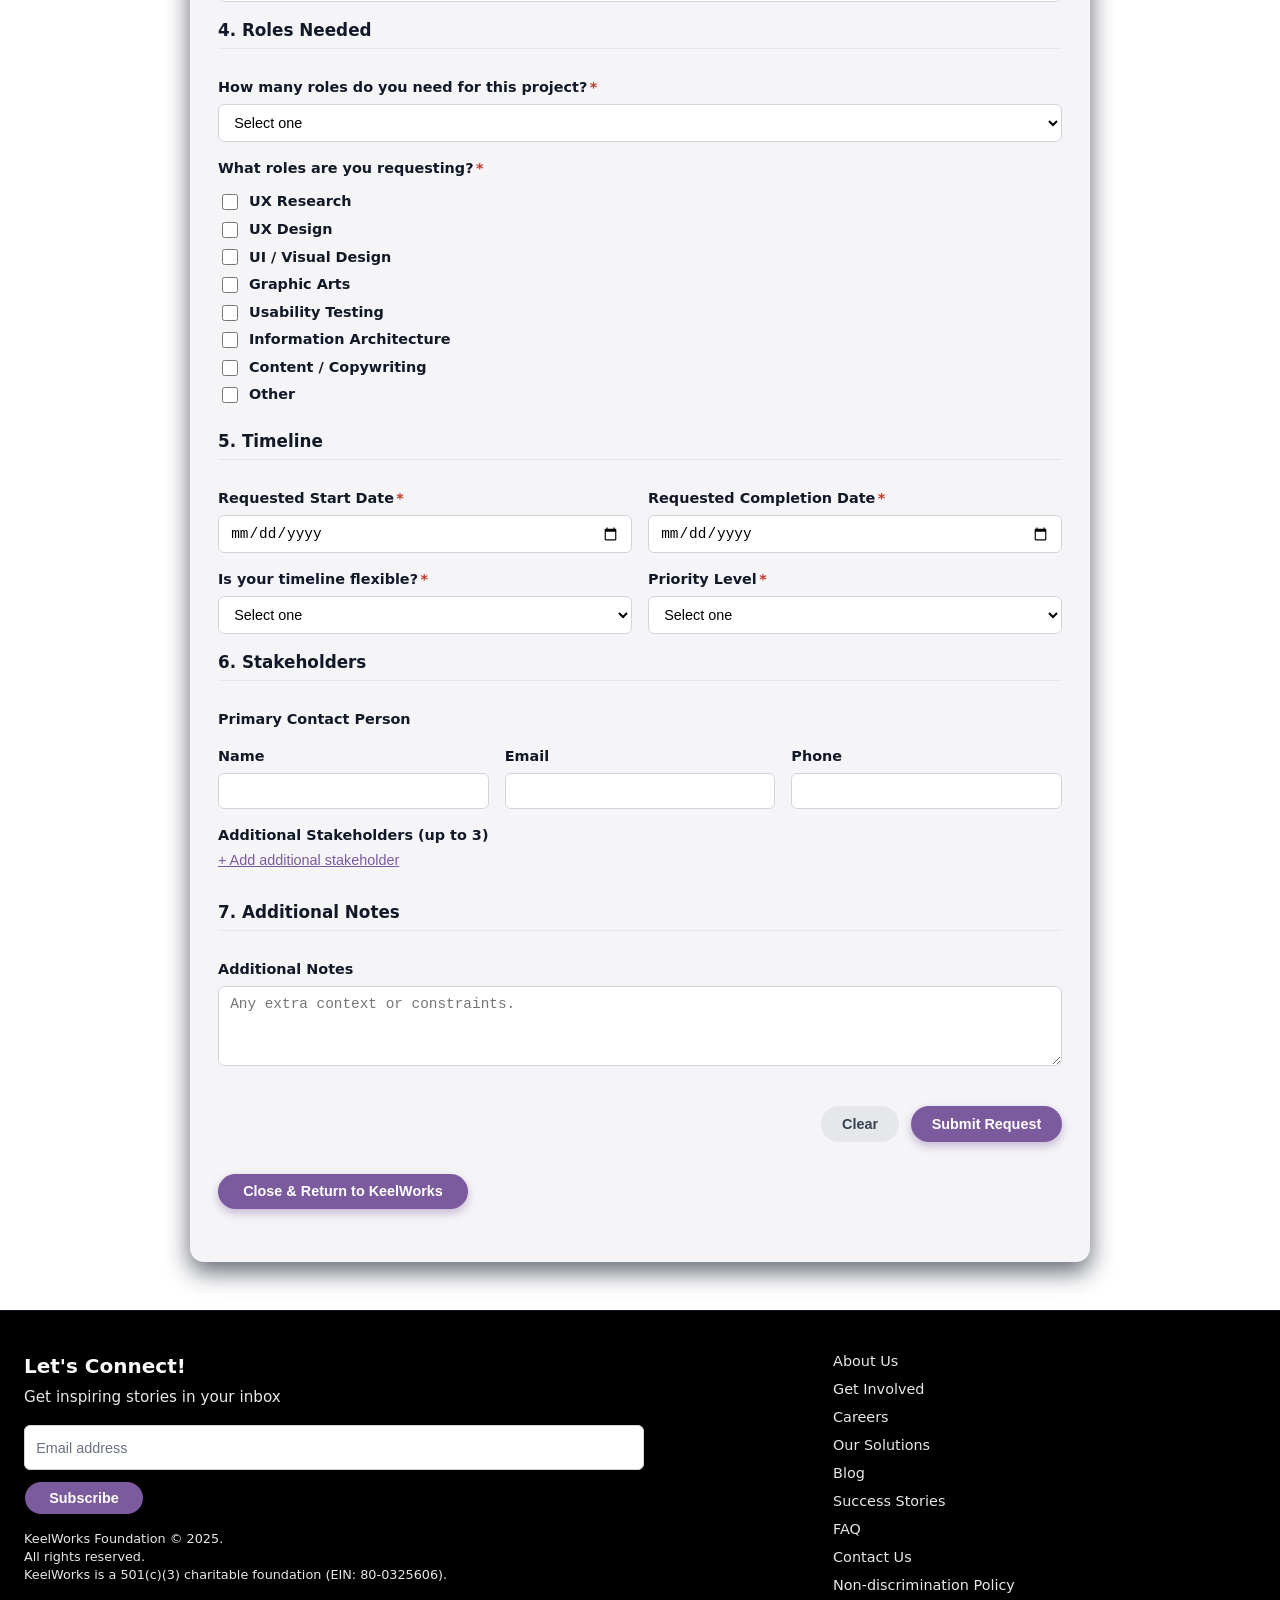
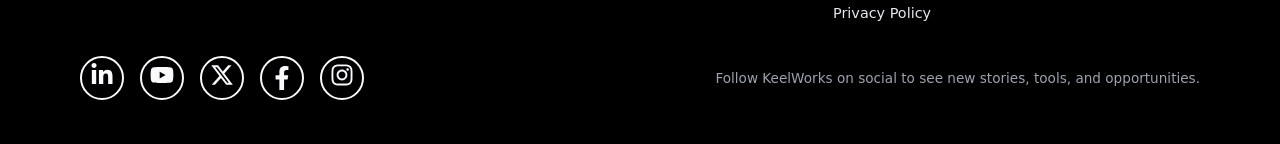
==== commit 20a60108: "Update index.html" ====
--- a/index.html
+++ b/index.html
@@ -269,7 +269,7 @@
           Thank you. Your request has been recorded. The details are shown above for your reference.
         </div>
 
-        <button id="closeBtn" class="btn-primary" style="display: inline-block; width:250px;">
+        <button id="closeBtn" class="btn-primary" style="display: inline-block; width:250px; margin-bottom:25px;">
           Close &amp; Return to KeelWorks
         </button>
       </form>
@@ -341,3 +341,4 @@
 
 
 
+
